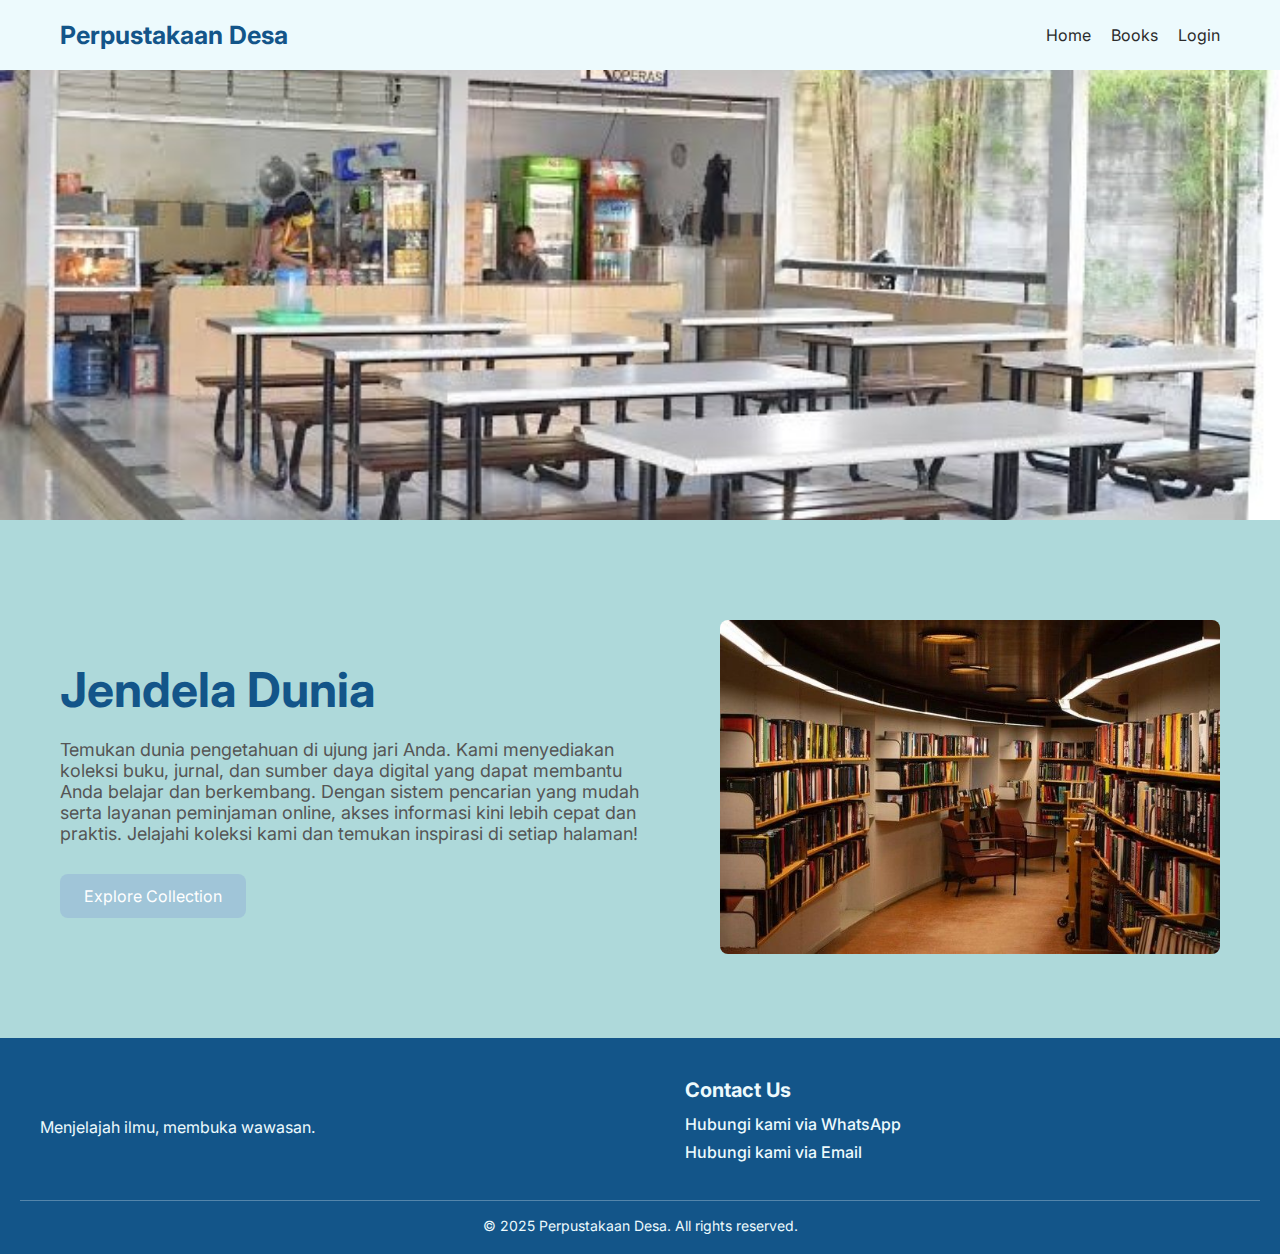
==== perpus-sdgs/index.html @ c05fe153 "sedang" ====
<!DOCTYPE html>
<html lang="en">

<head>
  <meta charset="UTF-8" />
  <meta name="viewport" content="width=device-width, initial-scale=1.0" />
  <title>Library Homepage</title>
  <link href="https://fonts.googleapis.com/css2?family=Inter:wght@400;700&display=swap" rel="stylesheet" />
  <link rel="stylesheet" href="style.css" />
</head>

<body>
  <header>
    <div class="logo">Perpustakaan Desa</div>
    <nav>
      <ul>
        <li><a href="index.html">Home</a></li>
        <li><a href="DaftarBuku.html">Books</a></li>
        <li><a href="UserLogin.html">Login</a></li>
      </ul>
    </nav>
  </header>

  <section class="image-slider">
    <div class="slider-container">
      <img src="kantin.jpeg" alt="Slide 1" class="slide active" />
      <img src="ruangbelajar.jpeg" alt="Slide 2" class="slide" />
      <img src="rakbuku.png" alt="Slide 3" class="slide" />
    </div>  
  </section>

  <section class="hero">
    <div class="hero-text">
      <h1>Jendela Dunia</h1>
      <p>Temukan dunia pengetahuan di ujung jari Anda. Kami menyediakan koleksi buku, jurnal, dan sumber daya digital yang dapat membantu Anda belajar dan berkembang. Dengan sistem pencarian yang mudah serta layanan peminjaman online, akses informasi kini lebih cepat dan praktis. Jelajahi koleksi kami dan temukan inspirasi di setiap halaman!</p>
      <button>Explore Collection</button>
    </div>
    <div class="hero-image">
      <img src="profilperpus.jpeg" alt="Library Image" />
    </div>
  </section>

<script>
  let slideIndex = 0;
  const slides = document.querySelectorAll(".slide");

  function showSlides() {
    slides.forEach((slide, index) => {
      slide.classList.remove("active");
    });
    slideIndex = (slideIndex + 1) % slides.length;
    slides[slideIndex].classList.add("active");
  }

  setInterval(showSlides, 3000); // ganti setiap 3 detik
</script>


// Footer lek

<footer class="site-footer">
  <div class="footer-container">
    <div class="footer-brand">
      <div class="logo">Perpustakaan Desa</div>
      <p>Menjelajah ilmu, membuka wawasan.</p>
    </div>
    <div class="footer-contact">
      <h3>Contact Us</h3>
      <ul>
        <li>
          <a href="https://wa.me/6282335493825" target="_blank" rel="noopener">
            Hubungi kami via WhatsApp
          </a>
        </li>
        <li>
          <a href="mailto:akunbackupku3@gmail.com">
            Hubungi kami via Email
          </a>
        </li>
      </ul>
    </div>
  </div>
  <div class="footer-bottom">
    &copy; 2025 Perpustakaan Desa. All rights reserved.
  </div>
</footer>
</body>
</html>
---- perpus-sdgs/style.css ----
* {
    margin: 0;
    padding: 0;
    box-sizing: border-box;
    font-family: 'Inter', sans-serif;
  }
  
  body {
    background-color: #aed9da;
    color: #aed9da;
  }
  
  header {
    background-color: #edfafd;
    display: flex;
    justify-content: space-between;
    align-items: center;
    padding: 20px 60px;
    box-shadow: 0 2px 4px rgba(0, 0, 0, 0.05);
  }
  
  .logo {
    font-size: 25px;
    font-weight: 700;
    color: #135589;
  }
  
  nav ul {
    list-style: none;
    display: flex;
    gap: 20px;
  }
  
  nav ul li a {
    text-decoration: none;
    color: #2b2b2b;
    font-weight: 400;
    transition: font-weight 0.3s ease, color 0.3s ease, transform 0.5s ease;
    display: inline-block; 
  }
  
  nav ul li a:hover {
    font-weight: 800;
    color: #135589;
    transform: scale(1.2); /* efek zoom */
  }
  
  .hero {
    display: flex;
    justify-content: space-between;
    align-items: center;
    padding: 60px;
  }
  
  .hero-text {
    max-width: 50%;
  }
  
  .hero-text h1 {
    font-size: 48px;
    color: #135589;
    margin-bottom: 20px;
  }
  
  .hero-text p {
    font-size: 18px;
    color: #555;
    margin-bottom: 30px;
  }
  
  .hero-text button {
    background-color: #135589;
    color: #edfafd;
    border: none;
    padding: 12px 24px;
    border-radius: 8px;
    cursor: pointer;
    font-size: 16px;
  }
  
  .hero-image img {
    max-width: 500px;
    border-radius: 8px;
  }
  .hero button {
    background-color: #a0c5d8; 
    color: #fff;
    padding: 12px 24px;
    border: none;
    border-radius: 8px;
    font-size: 16px;
    font-weight: 400;
    cursor: pointer;
    transition: 
      background-color 0.5s ease,
      transform 0.5s ease,
      font-weight 0.5s ease;
  }
  
  .hero button:hover {
    background-color: #135589;
    transform: translateY(-3px);
  }

  .profile-section {
    background-color: #edfafd;
    color: #2b2b2b;
    padding: 40px 60px;
    margin: 40px 60px;
    border-radius: 12px;
    box-shadow: 0 2px 8px rgba(0, 0, 0, 0.1);
  }
  
  .profile-section h2 {
    font-size: 28px;
    color: #135589;
    margin-bottom: 24px;
  }
  
  .profile-section form {
    display: flex;
    flex-direction: column;
    gap: 20px;
  }
  
  .profile-section label {
    font-weight: 500;
    margin-bottom: 6px;
  }
  
  .profile-section input {
    padding: 12px 16px;
    border: 1px solid #ccc;
    border-radius: 8px;
    font-size: 16px;
  }
  
  .profile-section input[readonly] {
    background-color: #f3f3f3;
    color: #888;
    cursor: not-allowed;
  }
  
  .profile-section button {
    width: fit-content;
    background-color: #135589;
    color: #edfafd;
    border: none;
    padding: 12px 24px;
    border-radius: 8px;
    cursor: pointer;
    font-size: 16px;
    margin-top: 10px;
    transition: background-color 0.3s ease;
  }
  
.profile-section button:hover {
    background-color: #0f456e;
  }

  .image-slider {
    width: 100%;
    height: 450px; /* Bisa kamu sesuaikan */
    overflow: hidden;
    position: relative;
    margin-bottom: 40px;
  }
  
  .slider-container {
    width: 100%;
    height: 100%;
    position: relative;
  }
  
  .slide {
    width: 100%;
    height: 100%;
    object-fit: cover;
    position: absolute;
    top: 0;
    left: 0;
    opacity: 0;
    transition: opacity 1s ease-in-out;
  }
  
  .slide.active {
    opacity: 1;
    z-index: 1;
  }
  
  /* ===== Footer ===== */
.site-footer {
  background-color: #135589;   /* warna gelap */
  color: #edfafd;              /* teks terang */
  padding: 40px 20px 20px;     /* ruang atas lebih besar */
  font-family: 'Inter', sans-serif;
}

.footer-container {
  display: flex;
  flex-wrap: wrap;
  justify-content: space-between;
  max-width: 1200px;
  margin: 0 auto;
  gap: 40px;
}

.footer-brand {
  flex: 1 1 250px;
}

.footer-brand .logo {
  font-size: 24px;
  font-weight: 700;
  margin-bottom: 8px;
}

.footer-brand p {
  font-size: 16px;
  line-height: 1.5;
}

.footer-contact {
  flex: 1 1 200px;
}

.footer-contact h3 {
  font-size: 20px;
  margin-bottom: 12px;
}

.footer-contact ul {
  list-style: none;
  padding: 0;
  margin: 0;
}

.footer-contact li {
  margin-bottom: 8px;
}

.footer-contact a {
  color: #edfafd;
  text-decoration: none;
  font-weight: 500;
  transition: color 0.2s ease, transform 0.2s ease;
}

.footer-contact a:hover {
  color: #a0c5d8;               /* warna hover yang lebih poyeh */
  transform: translateX(4px);   /* geser sedikit ke kanan */
}

.footer-bottom {
  text-align: center;
  font-size: 14px;
  margin-top: 30px;
  border-top: 1px solid rgba(237, 250, 253, 0.3);
  padding-top: 16px;
}
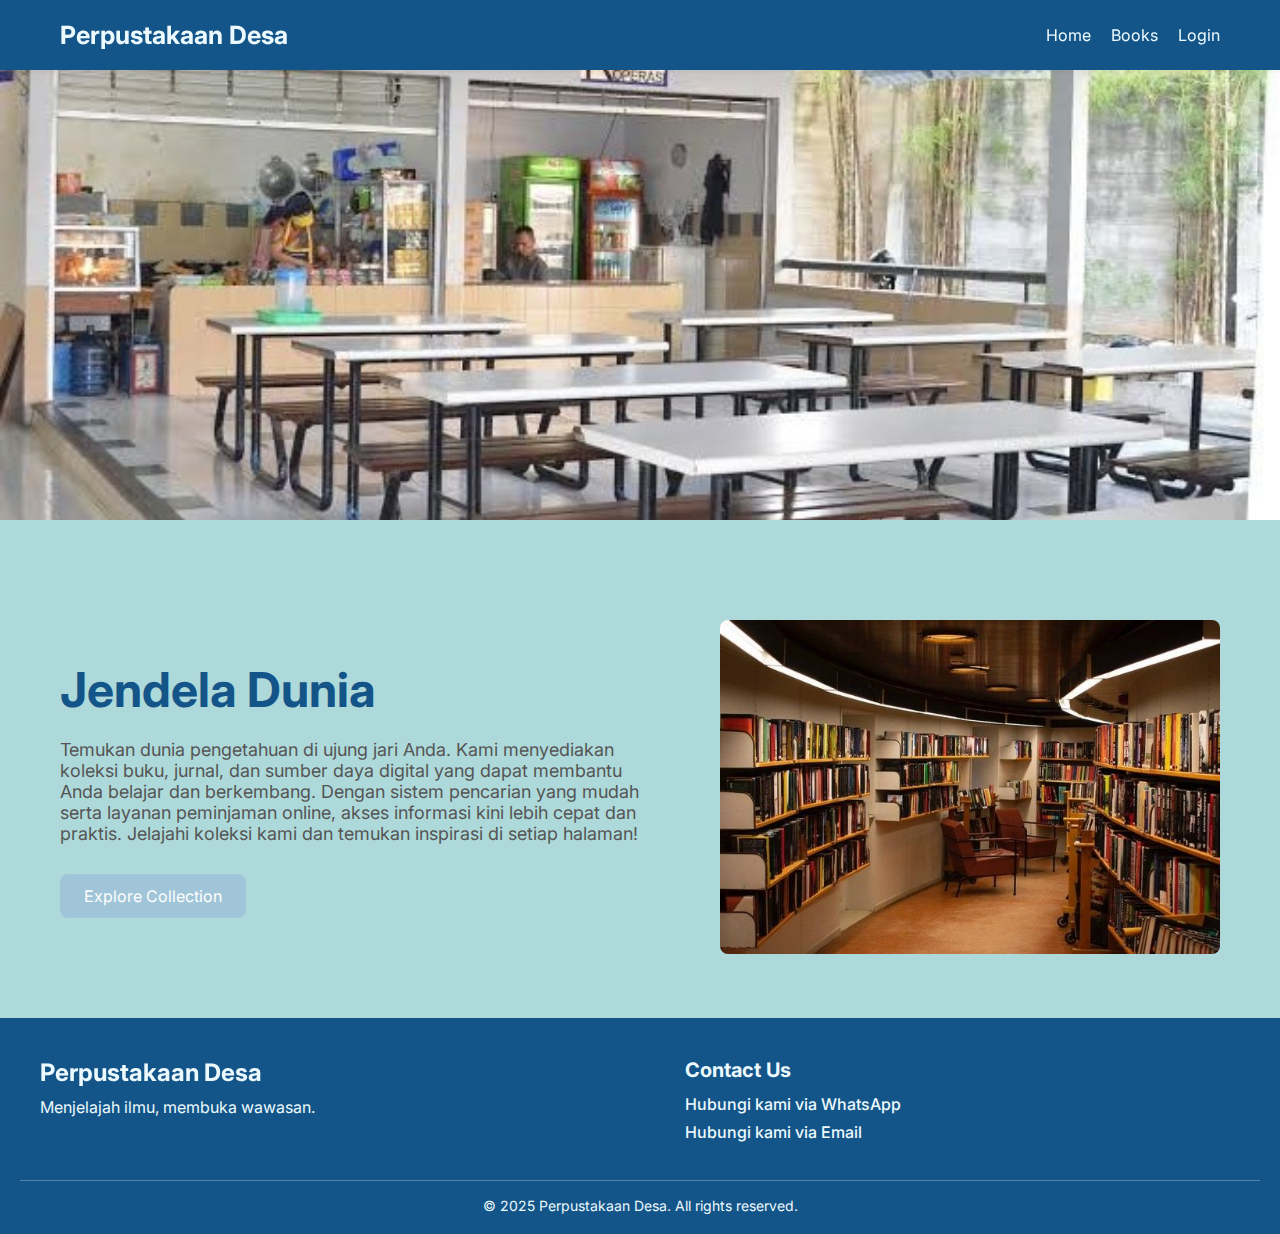
==== commit f2fd59fc: "memek" ====
--- a/perpus-sdgs/index.html
+++ b/perpus-sdgs/index.html
@@ -39,7 +39,7 @@
       <img src="profilperpus.jpeg" alt="Library Image" />
     </div>
   </section>
-
+</body>
 <script>
   let slideIndex = 0;
   const slides = document.querySelectorAll(".slide");
@@ -55,8 +55,6 @@
   setInterval(showSlides, 3000); // ganti setiap 3 detik
 </script>
 
-
-// Footer lek
 
 <footer class="site-footer">
   <div class="footer-container">
--- a/perpus-sdgs/style.css
+++ b/perpus-sdgs/style.css
@@ -7,7 +7,7 @@
   
   body {
     background-color: #aed9da;
-    color: #aed9da;
+    color: #2b2b2b;
   }
   
   header {
@@ -17,12 +17,20 @@
     align-items: center;
     padding: 20px 60px;
     box-shadow: 0 2px 4px rgba(0, 0, 0, 0.05);
+    position: sticky;
+    top: 0;            /* nempel di atas viewport */
+    z-index: 1000;     /* agar selalu di atas konten lain */
+    background-color: #135589; /* samakan dengan bg header */
+    width: 100%;
   }
   
   .logo {
     font-size: 25px;
     font-weight: 700;
-    color: #135589;
+    color: #edfafd;
+    position: sticky;
+    top: 0;            
+    z-index: 1000;     
   }
   
   nav ul {
@@ -33,7 +41,7 @@
   
   nav ul li a {
     text-decoration: none;
-    color: #2b2b2b;
+    color: #edfafd;
     font-weight: 400;
     transition: font-weight 0.3s ease, color 0.3s ease, transform 0.5s ease;
     display: inline-block; 
@@ -41,7 +49,7 @@
   
   nav ul li a:hover {
     font-weight: 800;
-    color: #135589;
+    color: #edfafd;
     transform: scale(1.2); /* efek zoom */
   }
   
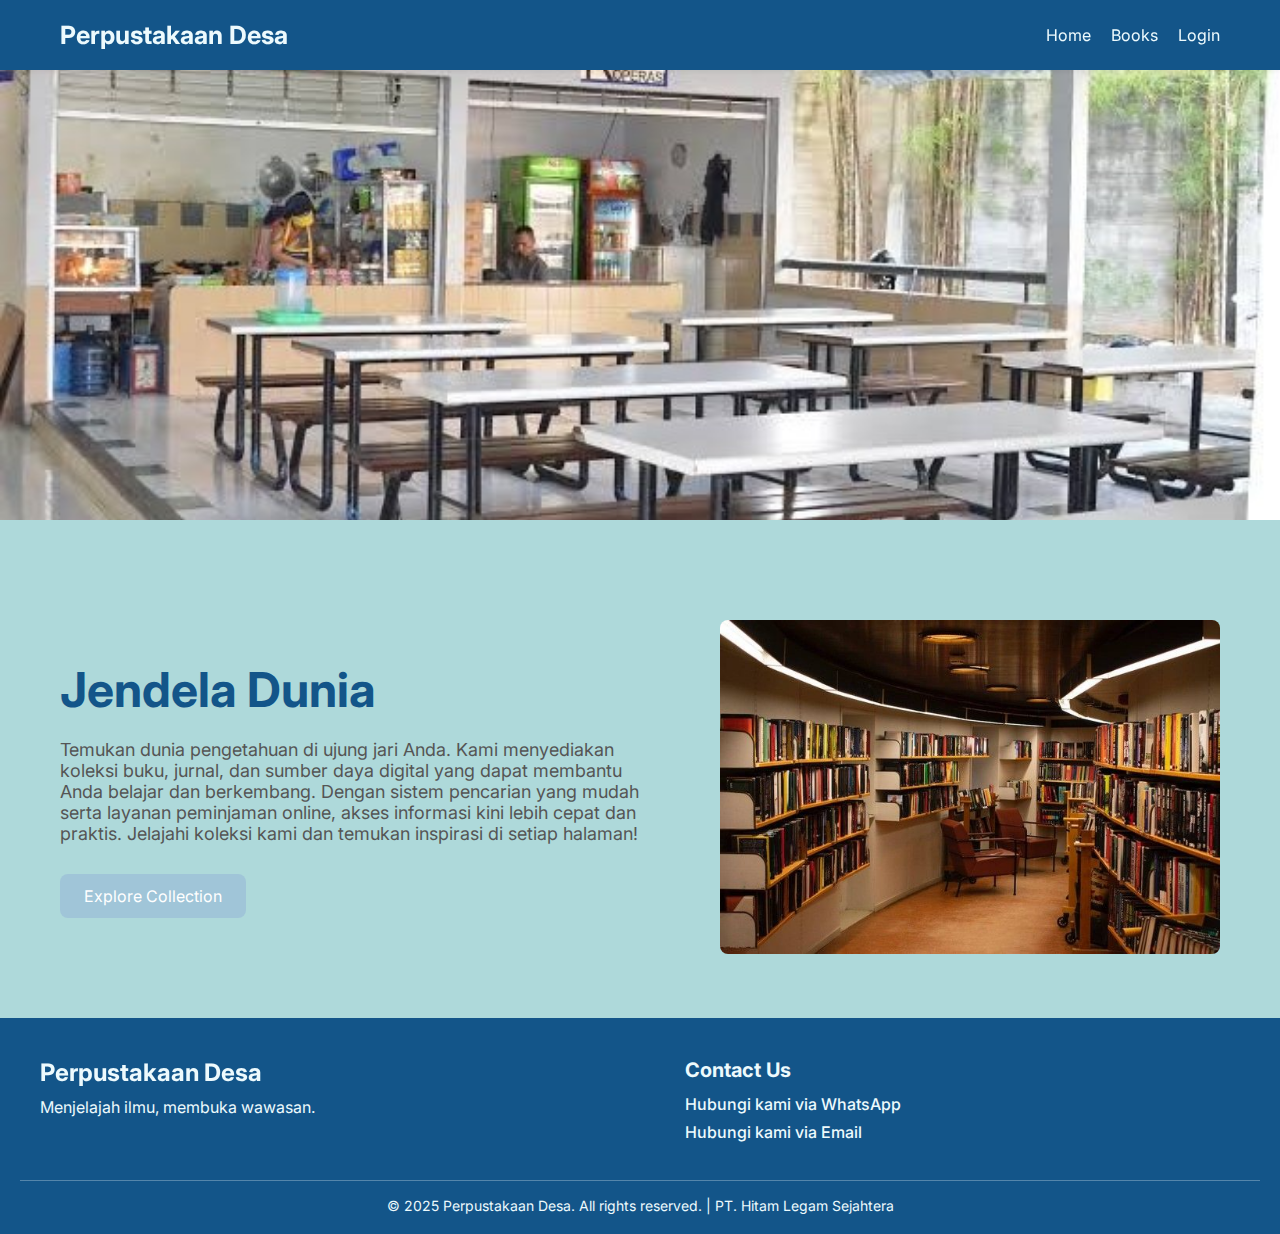
==== commit 8257b028: "commit" ====
--- a/perpus-sdgs/index.html
+++ b/perpus-sdgs/index.html
@@ -56,6 +56,8 @@
 </script>
 
 
+<!-- Footer lek --> 
+
 <footer class="site-footer">
   <div class="footer-container">
     <div class="footer-brand">
@@ -79,7 +81,7 @@
     </div>
   </div>
   <div class="footer-bottom">
-    &copy; 2025 Perpustakaan Desa. All rights reserved.
+    &copy; 2025 Perpustakaan Desa. All rights reserved. | PT. Hitam Legam Sejahtera
   </div>
 </footer>
 </body>
--- a/perpus-sdgs/style.css
+++ b/perpus-sdgs/style.css
@@ -265,4 +265,5 @@
   margin-top: 30px;
   border-top: 1px solid rgba(237, 250, 253, 0.3);
   padding-top: 16px;
-}
+  
+}
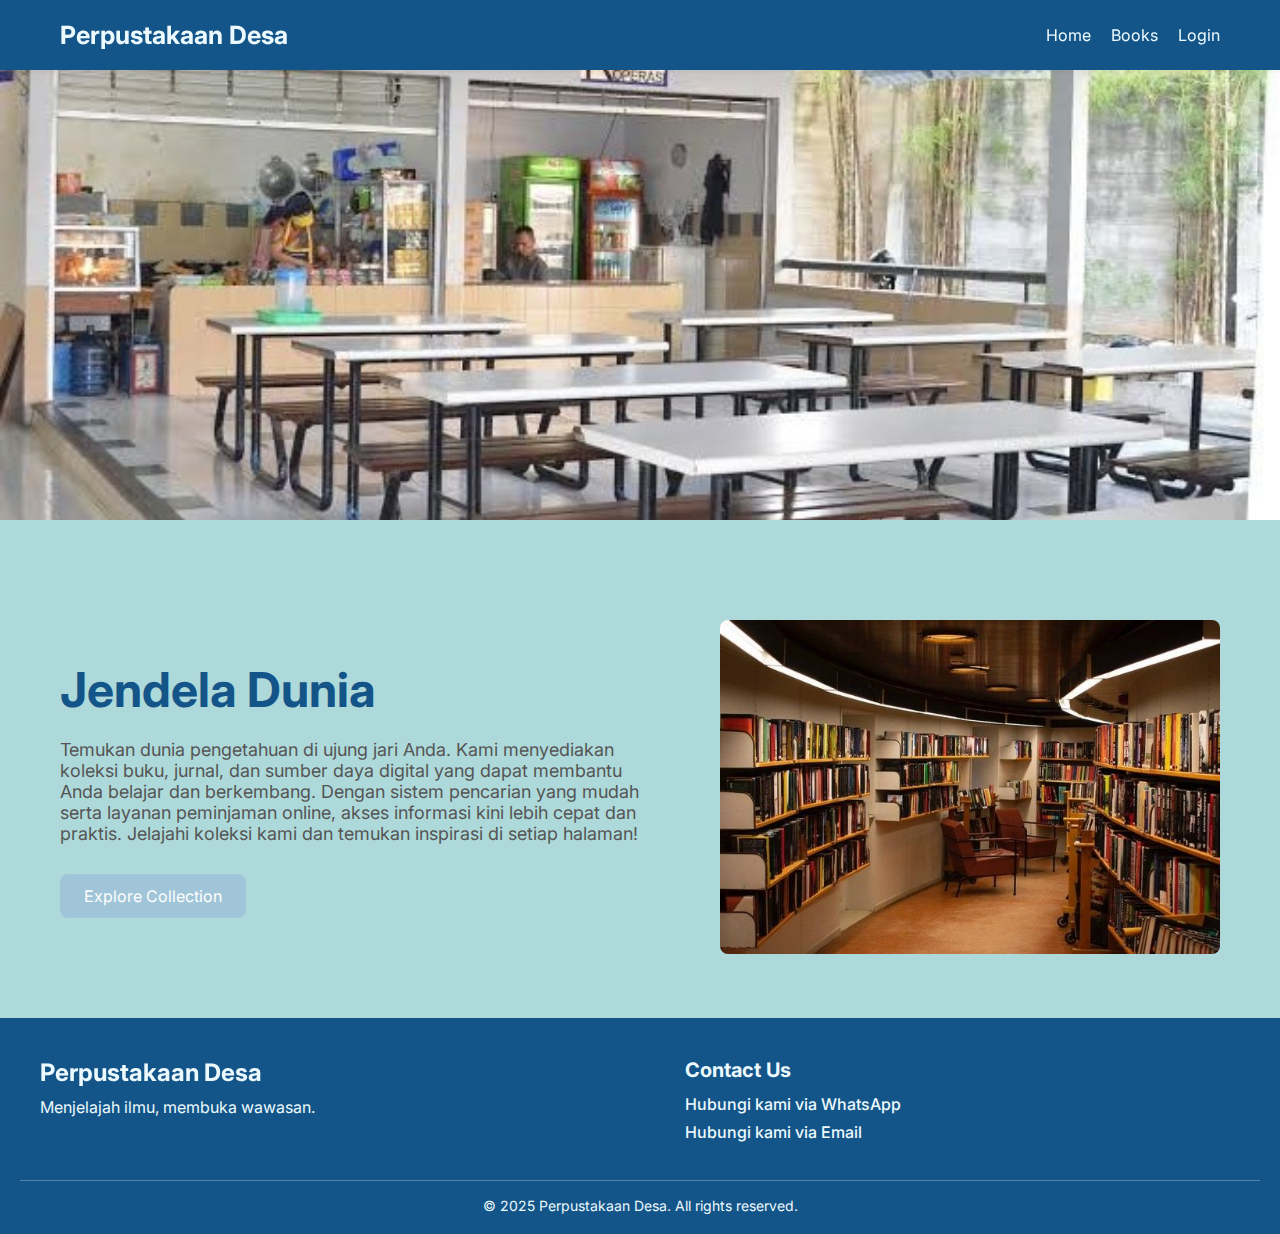
==== commit 029cf21b: "edit buku" ====
--- a/perpus-sdgs/index.html
+++ b/perpus-sdgs/index.html
@@ -54,10 +54,6 @@
 
   setInterval(showSlides, 3000); // ganti setiap 3 detik
 </script>
-
-
-<!-- Footer lek --> 
-
 <footer class="site-footer">
   <div class="footer-container">
     <div class="footer-brand">
@@ -81,7 +77,7 @@
     </div>
   </div>
   <div class="footer-bottom">
-    &copy; 2025 Perpustakaan Desa. All rights reserved. | PT. Hitam Legam Sejahtera
+    &copy; 2025 Perpustakaan Desa. All rights reserved.
   </div>
 </footer>
 </body>
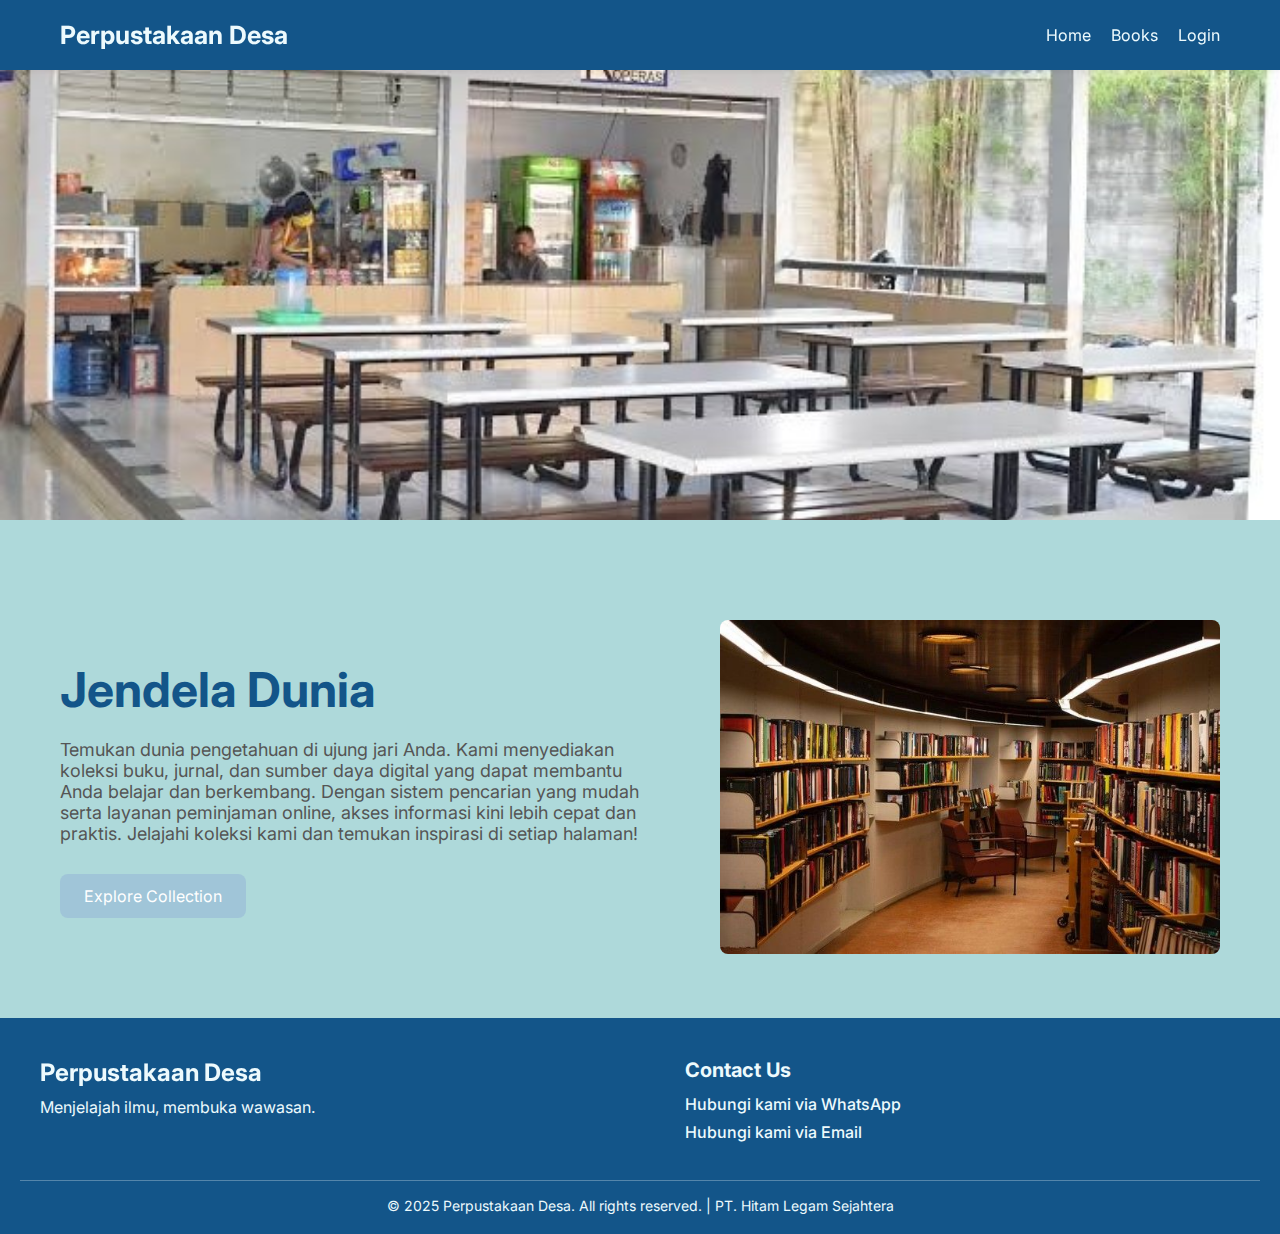
==== commit ee30327b: "alah" ====
--- a/perpus-sdgs/index.html
+++ b/perpus-sdgs/index.html
@@ -54,6 +54,10 @@
 
   setInterval(showSlides, 3000); // ganti setiap 3 detik
 </script>
+
+
+<!-- Footer lek --> 
+
 <footer class="site-footer">
   <div class="footer-container">
     <div class="footer-brand">
@@ -77,7 +81,7 @@
     </div>
   </div>
   <div class="footer-bottom">
-    &copy; 2025 Perpustakaan Desa. All rights reserved.
+    &copy; 2025 Perpustakaan Desa. All rights reserved. | PT. Hitam Legam Sejahtera
   </div>
 </footer>
 </body>
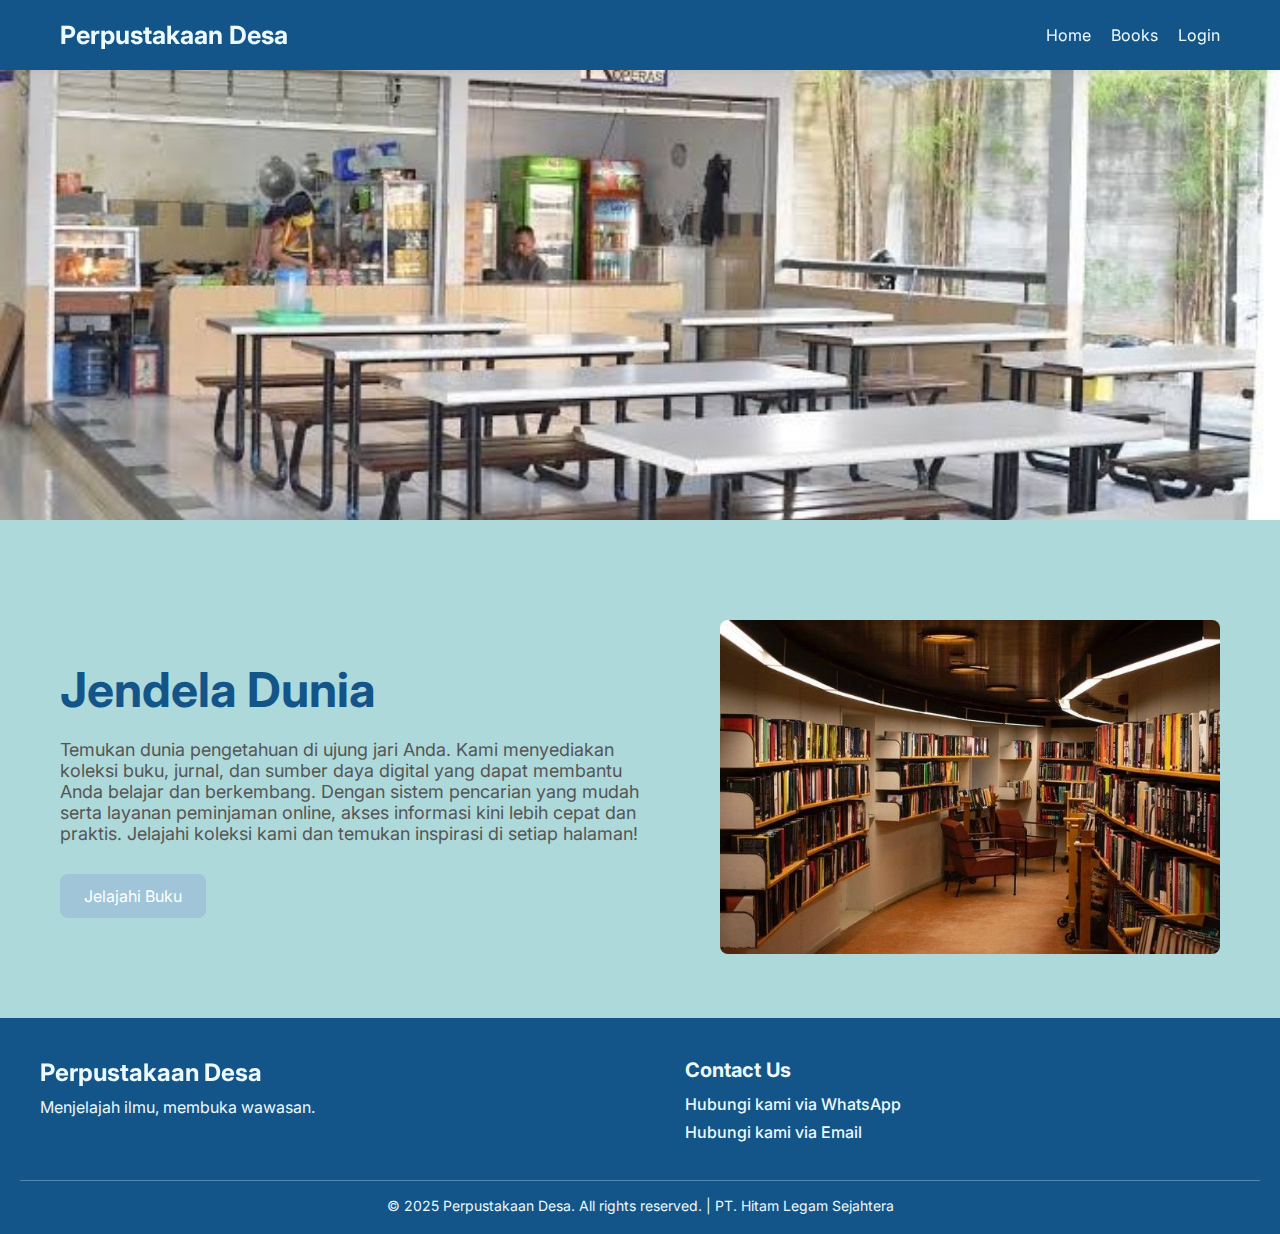
==== commit 33c3b9a7: "tombol jelajah" ====
--- a/perpus-sdgs/index.html
+++ b/perpus-sdgs/index.html
@@ -33,7 +33,9 @@
     <div class="hero-text">
       <h1>Jendela Dunia</h1>
       <p>Temukan dunia pengetahuan di ujung jari Anda. Kami menyediakan koleksi buku, jurnal, dan sumber daya digital yang dapat membantu Anda belajar dan berkembang. Dengan sistem pencarian yang mudah serta layanan peminjaman online, akses informasi kini lebih cepat dan praktis. Jelajahi koleksi kami dan temukan inspirasi di setiap halaman!</p>
-      <button>Explore Collection</button>
+      <form action="DaftarBuku.html" method="GET">
+        <button>Jelajahi Buku</button>
+      </form>
     </div>
     <div class="hero-image">
       <img src="profilperpus.jpeg" alt="Library Image" />
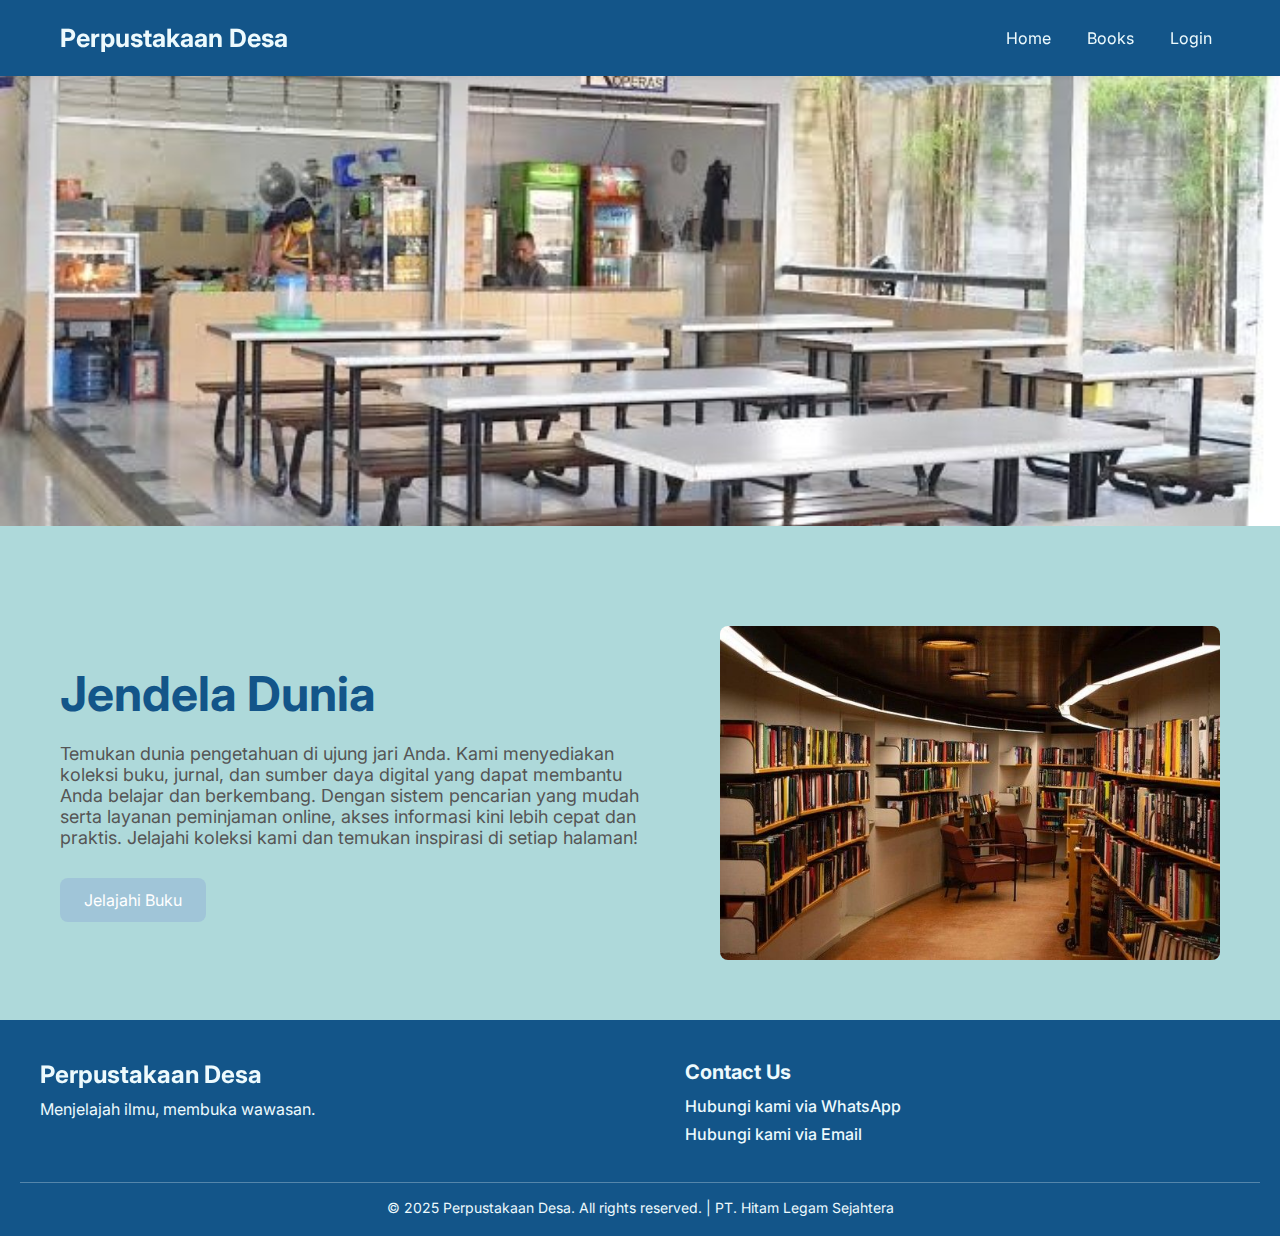
==== commit dc15523e: "oiyo" ====
--- a/perpus-sdgs/index.html
+++ b/perpus-sdgs/index.html
@@ -7,6 +7,7 @@
   <title>Library Homepage</title>
   <link href="https://fonts.googleapis.com/css2?family=Inter:wght@400;700&display=swap" rel="stylesheet" />
   <link rel="stylesheet" href="style.css" />
+  <link rel="stylesheet" href="responsive.css">
 </head>
 
 <body>
--- a/perpus-sdgs/responsive.css
+++ b/perpus-sdgs/responsive.css
@@ -0,0 +1,119 @@
+
+
+/* 1. Reset & Box-Sizing */
+* {
+    margin: 0;
+    padding: 0;
+    box-sizing: border-box;
+  }
+  
+  /* 2. Container Umum */
+  .container {
+    width: 100%;
+    max-width: 1200px; /* Desktop max */
+    margin: 0 auto;
+    padding: 0 1rem;
+  }
+  
+  /* 3. Gambar dan Media */
+  img, video {
+    max-width: 100%;
+    height: auto;
+    display: block;
+  }
+  
+  /* 4. Navigasi */
+  nav ul {
+    display: flex;
+    flex-wrap: wrap;
+    list-style: none;
+  }
+  nav li {
+    margin: 0.5rem;
+  }
+  
+  /* 5. Flex Utilities */
+  .flex { display: flex; flex-wrap: wrap; }
+  .flex-center { justify-content: center; align-items: center; }
+  .flex-column { display: flex; flex-direction: column; }
+  
+  /* 6. Form Group */
+  .form-group {
+    display: flex;
+    flex-direction: column;
+    margin-bottom: 1rem;
+  }
+  .form-group label {
+    margin-bottom: 0.5rem;
+  }
+  .form-group input,
+  .form-group select,
+  .form-group textarea {
+    padding: 0.5rem;
+    width: 100%; /* full width in container */
+  }
+  
+  /* 7. Button Responsif */
+  button, .btn {
+    padding: 0.75rem 1.5rem;
+    font-size: 1rem;
+    cursor: pointer;
+    white-space: nowrap;
+  }
+  
+  /* 8. Horizontal Overflow */
+  body {
+    overflow-x: hidden;
+  }
+  
+  /* 9. Breakpoints */
+  
+  /* Mobile: max-width 767px */
+  @media (max-width: 767px) {
+    /* Header: logo + nav tumpuk */
+    header .flex {
+      flex-direction: column;
+      align-items: flex-start;
+    }
+    /* Konten utama full width */
+    .main-content {
+      padding: 1rem 0;
+    }
+    /* Tombol lebih besar untuk jari */
+    button, .btn {
+      width: 100%;
+      text-align: center;
+    }
+  }
+  
+  /* Tablet: 768px–1023px */
+  @media (min-width: 768px) and (max-width: 1023px) {
+    /* Dua kolom yang wrap */
+    .two-column {
+      display: flex;
+      flex-wrap: wrap;
+    }
+    .two-column > * {
+      flex: 1 1 45%;
+      margin: 1rem;
+    }
+  }
+  
+  /* Desktop: >=1024px */
+  @media (min-width: 1024px) {
+    /* Grid contohnya */
+    .grid-3 {
+      display: grid;
+      grid-template-columns: repeat(3, 1fr);
+      gap: 1rem;
+    }
+  }
+  
+  /* 10. Lazy-loading untuk gambar besar */
+  img[data-src] {
+    opacity: 0;
+    transition: opacity 0.3s ease;
+  }
+  img[data-src].loaded {
+    opacity: 1;
+  }